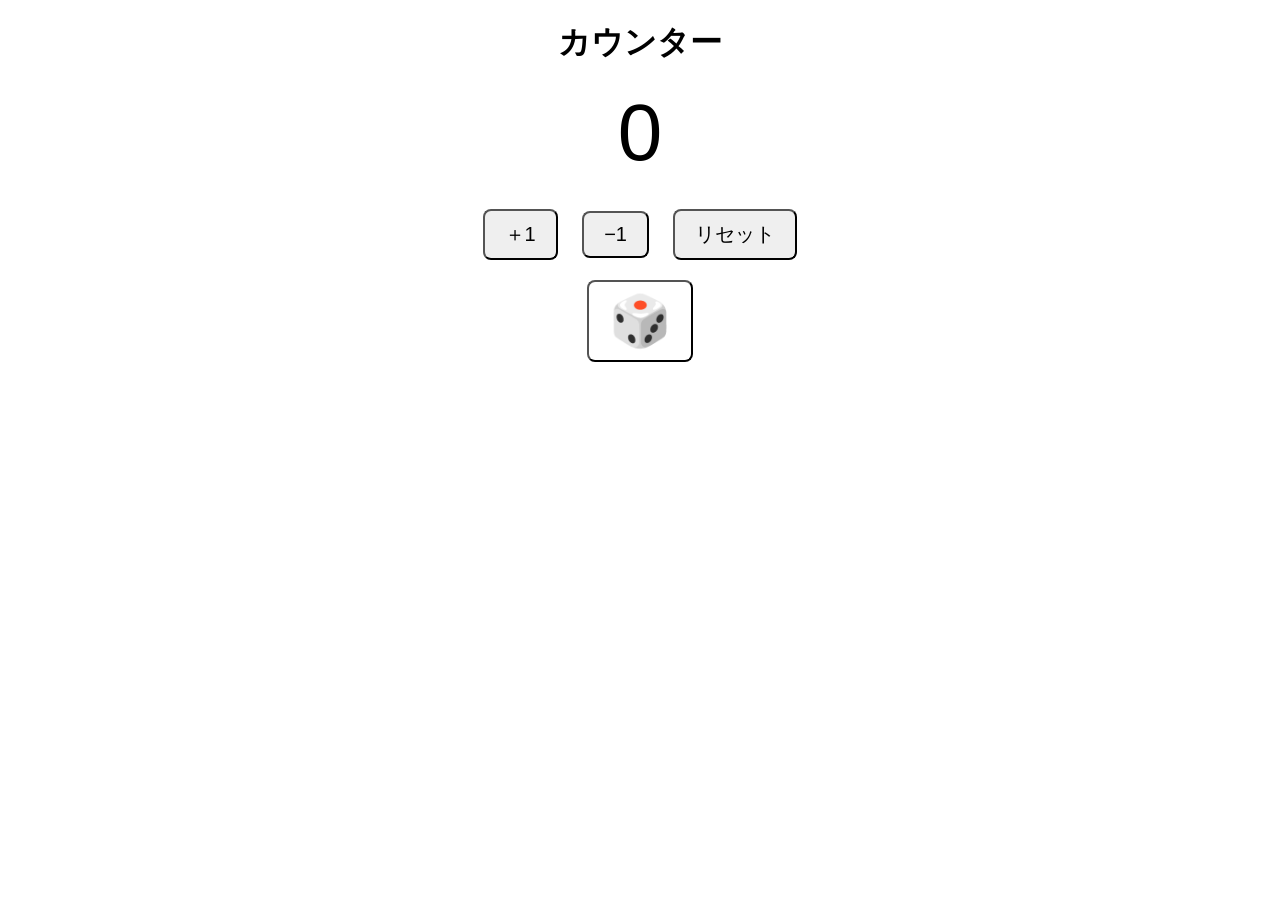
==== docs/index.html @ ec0e2da1 "Add files via upload" ====
<!DOCTYPE html>
<html lang="ja">
<head>
  <meta charset="UTF-8">
  <title>カウンター</title>
  <link rel="stylesheet" type="text/css" href="style.css">

</head>


<body>

  <h1>カウンター</h1>
  <div id="count">0</div>

    <button class="btn" onclick="add()">＋1</button>
    <button class="btn" onclick="sub()">−1</button>
    <button class="btn" onclick="reset()">リセット</button>
    <br>
    <button class="btn" id="dice" onclick="dice()">🎲</button>

  <div id="diceResult"></div>

  <script>
    let count = 0;

    function update() {
      document.getElementById("count").innerText = count;
    }

    function add() {
      count++;
      update();
    }

    function sub() {
      count--;
      update();
    }

    function reset() {
      count = 0;
      update();
    }

    function dice() {
      const result = Math.floor(Math.random() * 6) + 1;
      document.getElementById("diceResult").innerText = "🎲 " + result;
    }
  </script>

</body>
</html>
---- docs/style.css ----
body {
      text-align: center;
      font-family: sans-serif;
    }
#count {
    font-size: 80px;
    margin: 20px;
}
/* button {
    font-size: 20px;
    margin: 10px;
    padding: 20px 20px;
} */

.btn {
  font-size: 20px;
  padding: 10px 20px;
  border-radius: 8px;
  margin: 10px;
}

#dice {
  background-color: white;
  font-size: 50px;
}
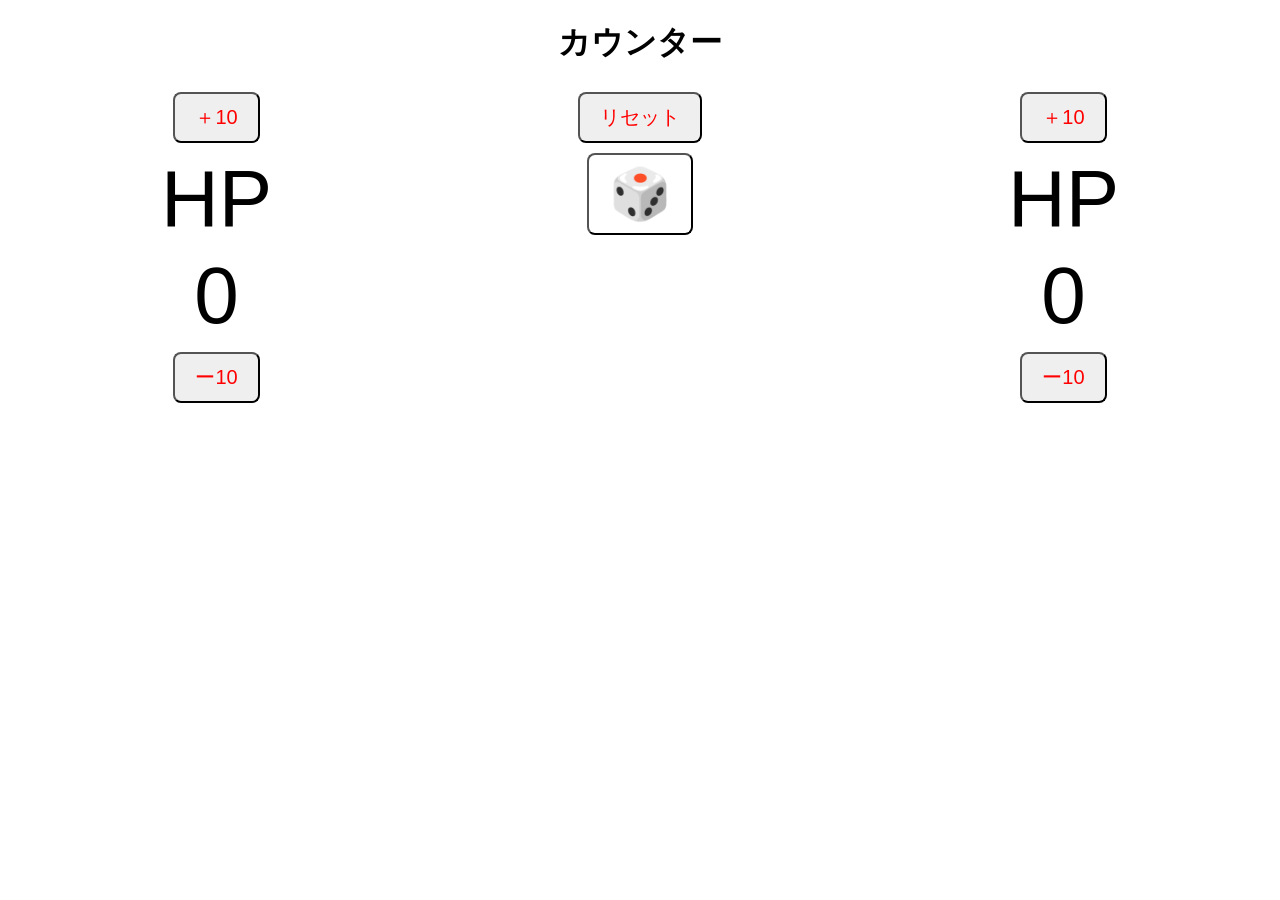
==== commit 6d3fa752: "jsを分離" ====
--- a/docs/index.html
+++ b/docs/index.html
@@ -11,43 +11,36 @@
 <body>
 
   <h1>カウンター</h1>
-  <div id="count">0</div>
+  <div class="container" >
+  <!-- 左 -->
+    <div>
+      <button class="btn" onclick="add('count1', 10)">＋10</button>
+      <div class="count">HP</div>
+      <div class="count" id="count1">0</div>
+      
+      <button class="btn" onclick="sub('count1', 10)">ー10</button>
+    </div>
 
-    <button class="btn" onclick="add()">＋1</button>
-    <button class="btn" onclick="sub()">−1</button>
-    <button class="btn" onclick="reset()">リセット</button>
-    <br>
-    <button class="btn" id="dice" onclick="dice()">🎲</button>
+    <div>
+      <button class="btn" onclick="reset()">リセット</button>
+      <br>
+      <button class="btn" id="dice" onclick="dice()">🎲</button>
+    </div>
+
+
+    <!-- 右 -->
+    <div>
+      <button class="btn" onclick="add('count2', 10)">＋10</button>
+      <div class="count">HP</div>
+      <div class="count" id="count2">0</div>
+      <button class="btn" onclick="sub('count2', 10)">ー10</button>
+    </div>
+  </div>
+
+
 
   <div id="diceResult"></div>
-
-  <script>
-    let count = 0;
-
-    function update() {
-      document.getElementById("count").innerText = count;
-    }
-
-    function add() {
-      count++;
-      update();
-    }
-
-    function sub() {
-      count--;
-      update();
-    }
-
-    function reset() {
-      count = 0;
-      update();
-    }
-
-    function dice() {
-      const result = Math.floor(Math.random() * 6) + 1;
-      document.getElementById("diceResult").innerText = "🎲 " + result;
-    }
-  </script>
-
+  <script src="script.js"></script>
+  
 </body>
 </html>
--- a/docs/style.css
+++ b/docs/style.css
@@ -2,9 +2,14 @@
       text-align: center;
       font-family: sans-serif;
     }
-#count {
+.count {
     font-size: 80px;
-    margin: 20px;
+    margin: 5px;
+}
+
+.container {
+  display: flex;
+  justify-content: space-around;
 }
 /* button {
     font-size: 20px;
@@ -16,7 +21,8 @@
   font-size: 20px;
   padding: 10px 20px;
   border-radius: 8px;
-  margin: 10px;
+  margin: 5px;
+  color: red;
 }
 
 #dice {
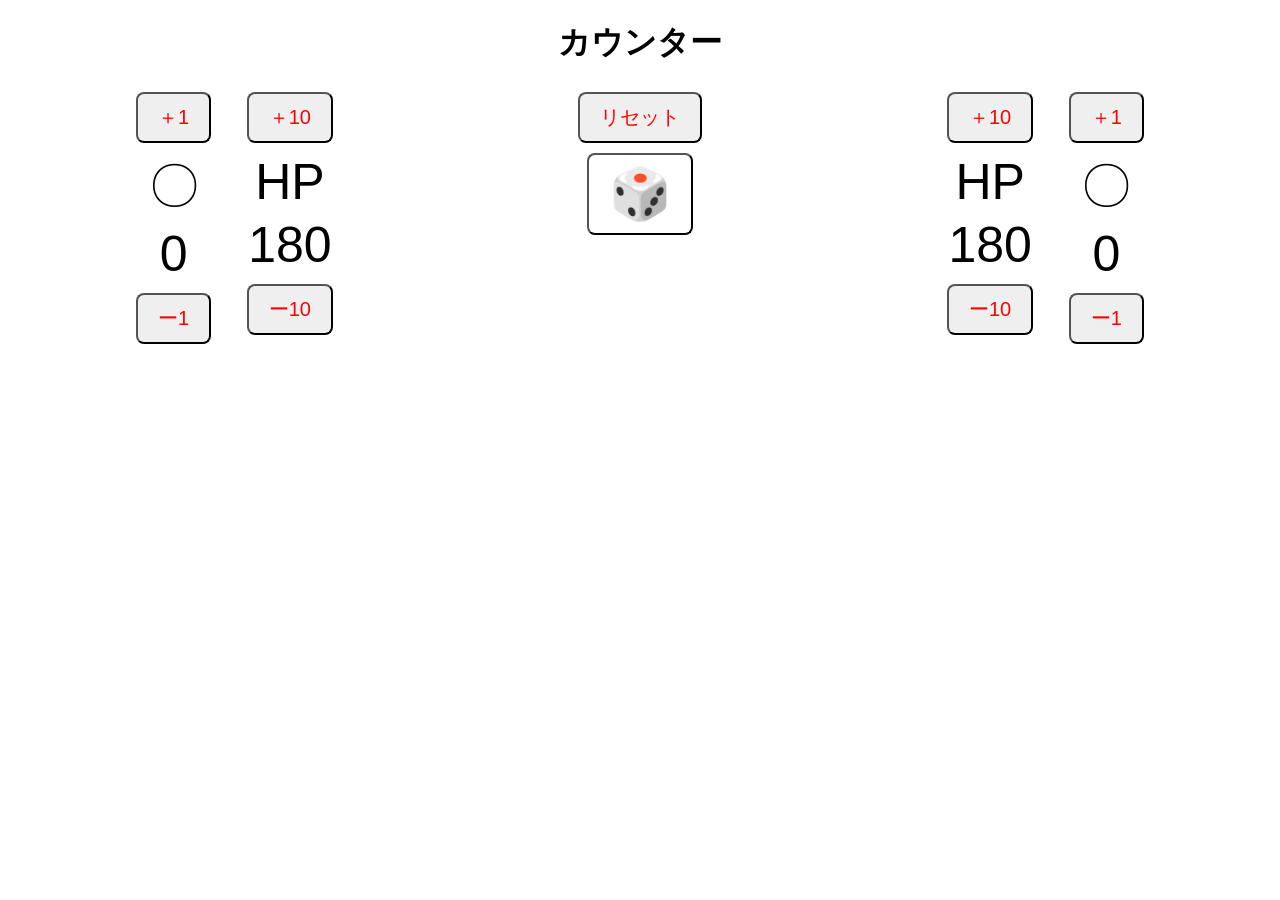
==== commit 3fc2e825: "配置をjsに修正" ====
--- a/docs/index.html
+++ b/docs/index.html
@@ -13,33 +13,23 @@
   <h1>カウンター</h1>
   <div class="container" >
   <!-- 左 -->
-    <div>
-      <button class="btn" onclick="add('count1', 10)">＋10</button>
-      <div class="count">HP</div>
-      <div class="count" id="count1">0</div>
-      
-      <button class="btn" onclick="sub('count1', 10)">ー10</button>
-    </div>
+    <div id="left"></div>
 
     <div>
       <button class="btn" onclick="reset()">リセット</button>
       <br>
       <button class="btn" id="dice" onclick="dice()">🎲</button>
+      <div id="diceResult"></div>
     </div>
 
 
     <!-- 右 -->
-    <div>
-      <button class="btn" onclick="add('count2', 10)">＋10</button>
-      <div class="count">HP</div>
-      <div class="count" id="count2">0</div>
-      <button class="btn" onclick="sub('count2', 10)">ー10</button>
-    </div>
+    <div id="right"></div>
   </div>
 
 
 
-  <div id="diceResult"></div>
+
   <script src="script.js"></script>
   
 </body>
--- a/docs/style.css
+++ b/docs/style.css
@@ -2,8 +2,16 @@
       text-align: center;
       font-family: sans-serif;
     }
+
+
+#left, #right {
+  display: grid;
+  grid-template-columns: repeat(2, 1fr);
+  gap: 20px;
+}
+
 .count {
-    font-size: 80px;
+    font-size: 50px;
     margin: 5px;
 }
 
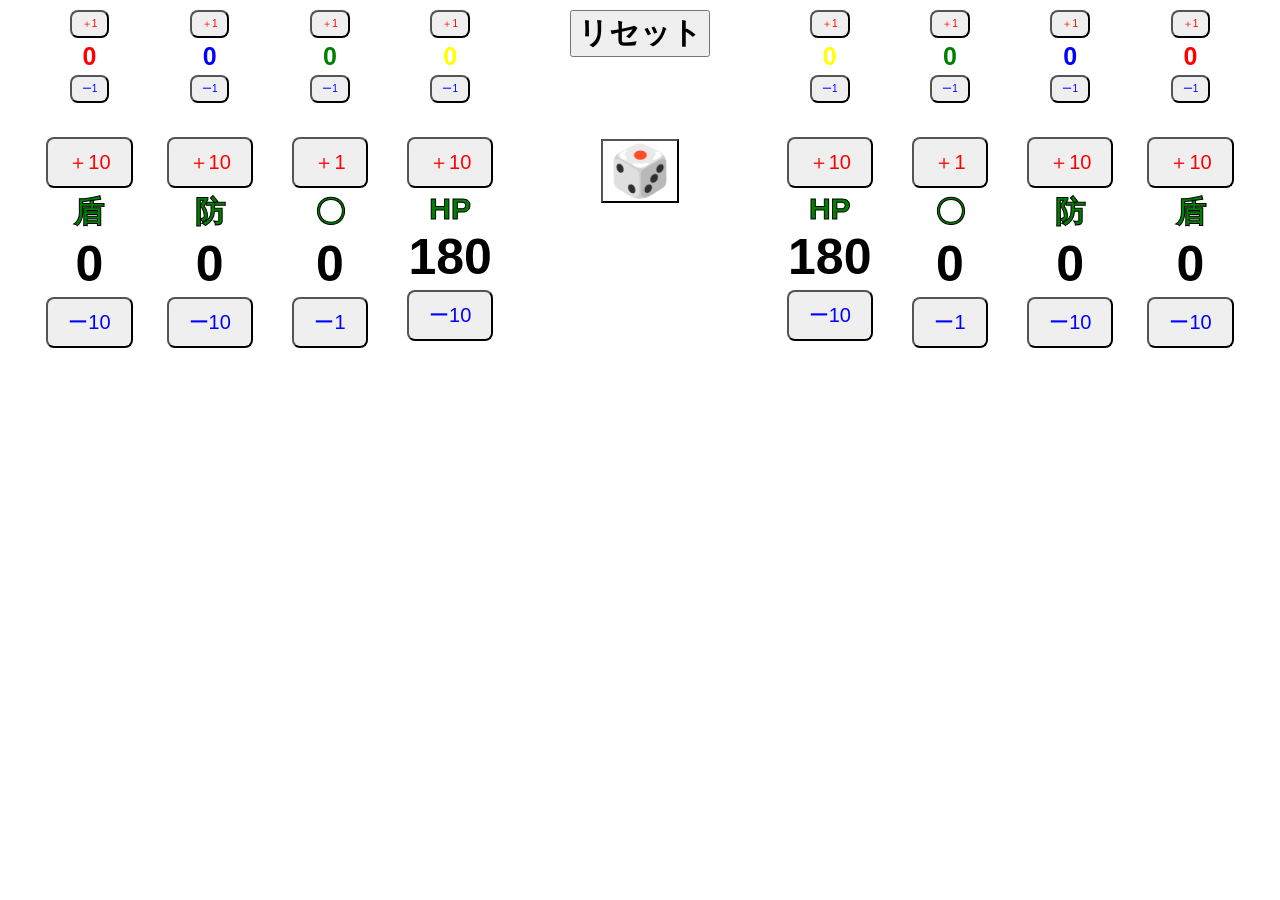
==== commit 665e27a6: "機能を追加" ====
--- a/docs/index.html
+++ b/docs/index.html
@@ -10,16 +10,16 @@
 
 <body>
 
-  <h1>カウンター</h1>
+  <!-- <h1>カウンター</h1> -->
   <div class="container" >
   <!-- 左 -->
     <div id="left"></div>
 
     <div>
-      <button class="btn" onclick="reset()">リセット</button>
+      <button class="reset" onclick="reset()">リセット</button>
       <br>
       <button class="btn" id="dice" onclick="dice()">🎲</button>
-      <div id="diceResult"></div>
+      <div class="diceresult" id="diceResult"></div>
     </div>
 
 
--- a/docs/style.css
+++ b/docs/style.css
@@ -1,18 +1,33 @@
 body {
-      text-align: center;
-      font-family: sans-serif;
-    }
-
+  text-align: center;
+  font-family: sans-serif;
+}
 
 #left, #right {
   display: grid;
-  grid-template-columns: repeat(2, 1fr);
-  gap: 20px;
+  grid-template-columns: repeat(4, 1fr);
+  gap: 30px;
 }
 
 .count {
     font-size: 50px;
-    margin: 5px;
+    font-weight: bold; 
+    margin: 2px;
+}
+.count.small {
+  font-size: 25px;
+}
+
+.top {
+  margin-bottom: 40px;
+}
+
+.text {
+    font-size: 30px;
+    font-weight: bold; 
+    margin: 2px;
+    color: green; /* 中の色 */
+    -webkit-text-stroke: 1px black; /* 枠線 */
 }
 
 .container {
@@ -25,15 +40,49 @@
     padding: 20px 20px;
 } */
 
-.btn {
+.btn_add {
   font-size: 20px;
   padding: 10px 20px;
   border-radius: 8px;
-  margin: 5px;
+  margin: 2px;
   color: red;
+}
+.btn_add.small {
+  font-size: 10px;
+  padding: 5px 10px;
+  border-radius: 8px;
+  margin: 2px;
+  color: red;
+}
+.btn_sub {
+  font-size: 20px;
+  padding: 10px 20px;
+  border-radius: 8px;
+  margin: 2px;
+  color: blue;
+}
+.btn_sub.small {
+  font-size: 10px;
+  padding: 5px 10px;
+  border-radius: 8px;
+  margin: 2px;
+  color: blue;
 }
 
 #dice {
   background-color: white;
   font-size: 50px;
+  margin: 20px;
+  margin-top: 80px;
 }
+
+.diceresult {
+    font-size: 50px;
+    font-weight: bold; 
+    margin: 2px;
+}
+.reset {
+    font-size: 30px;
+    font-weight: bold; 
+    margin: 2px;
+}
